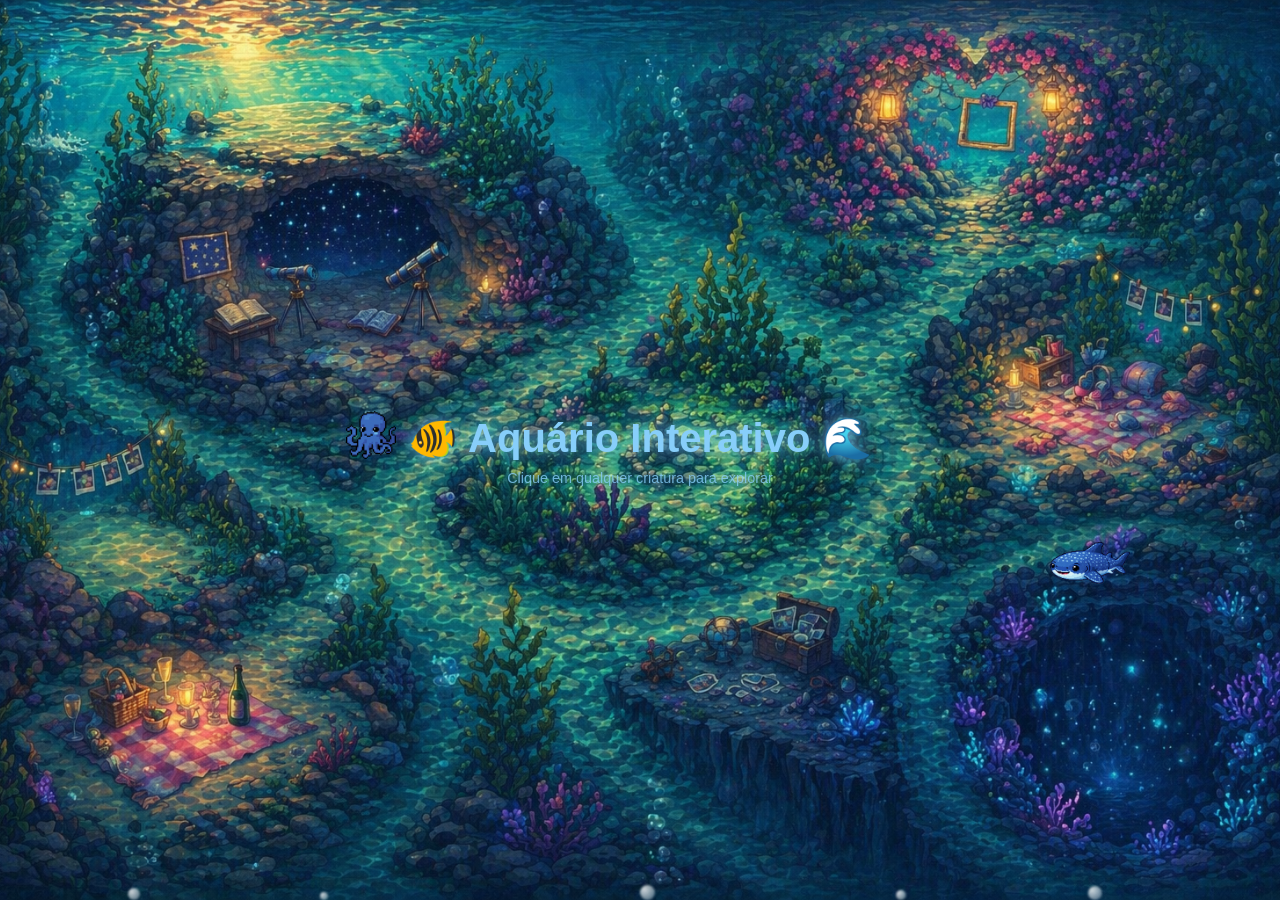
==== index.html @ 27817d5c "Add styles and HTML pages for marine creatures - Created style.css for overall styling of the aquari" ====
<!DOCTYPE html>
<html lang="pt-BR">
<head>
    <meta charset="UTF-8">
    <meta name="viewport" content="width=device-width, initial-scale=1.0, viewport-fit=cover">
    <meta name="apple-mobile-web-app-capable" content="yes">
    <meta name="apple-mobile-web-app-status-bar-style" content="black-translucent">
    <title>Aquário Interativo 🌊</title>
    <link rel="stylesheet" href="style.css">
</head>
<body>
    <div id="aquario" class="aquario">
        <!-- Background fundo marinho -->
        <div class="fundo-marinho"></div>
        
        <!-- Peixes e criaturas -->
        <div class="criatura peixe-dourado" data-arquivo="peixe-dourado.html">
            <div class="sprite sprite-peixe-dourado"></div>
        </div>
        
        <div class="criatura peixe-azul" data-arquivo="peixe-azul.html">
            <div class="sprite sprite-peixe-azul"></div>
        </div>
        
        <div class="criatura tubarao-baleia" data-arquivo="tubarao-baleia.html">
            <div class="sprite sprite-tubarao-baleia"></div>
        </div>
        
        <div class="criatura tartaruga-marinha" data-arquivo="tartaruga.html">
            <div class="sprite sprite-tartaruga"></div>
        </div>
        
        <div class="criatura polvo-inteligente" data-arquivo="polvo.html">
            <div class="sprite sprite-polvo"></div>
        </div>
        
        <!-- Bolhas decorativas -->
        <div class="bolha bolha-1"></div>
        <div class="bolha bolha-2"></div>
        <div class="bolha bolha-3"></div>
        <div class="bolha bolha-4"></div>
        <div class="bolha bolha-5"></div>
        
        <!-- HUD Info -->
        <div class="hud">
            <h1 class="titulo">🐠 Aquário Interativo 🌊</h1>
            <p class="subtitulo">Clique em qualquer criatura para explorar</p>
        </div>
    </div>

    <script src="script.js"></script>
</body>
</html>
---- style.css ----
* {
    margin: 0;
    padding: 0;
    box-sizing: border-box;
}

html, body {
    width: 100%;
    height: 100%;
    overflow: hidden;
}

body {
    font-family: 'Arial', sans-serif;
    background: #001f3f;
    /* Força landscape em mobile */
    orientation: landscape;
}

.aquario {
    width: 100%;
    height: 100%;
    background-image: url("sprites/background.png");
    background-size: cover;
    background-position: center;
    position: relative;
    overflow: hidden;
}

/* CRIATURAS */
.criatura {
    position: absolute;
    cursor: pointer;
    transition: all 0.3s ease;
    user-select: none;
    -webkit-user-select: none;
    touch-action: manipulation;
}

.criatura:active,
.criatura:hover {
    transform: scale(1.2);
    filter: drop-shadow(0 0 15px rgba(135, 206, 250, 0.9));
}

.sprite {
    width: 100%;
    height: 100%;
    background-size: contain;
    background-repeat: no-repeat;
    background-position: center;
}

/* Sprites - usando PNGs ou SVGs */
.sprite-peixe-dourado {
    width: 50px;
    height: 35px;
    background-image: url("sprites/peixe-dourado.png");
}

.sprite-peixe-azul {
    width: 50px;
    height: 35px;
    background-image: url("sprites/peixe-azul.png");
}

.sprite-tubarao-baleia {
    width: 80px;
    height: 45px;
    background-image: url("sprites/tubarao-baleia.png");
}

.sprite-tartaruga {
    width: 55px;
    height: 45px;
    background-image: url("sprites/tartaruga.png");
}

.sprite-polvo {
    width: 50px;
    height: 60px;
    background-image: url("sprites/polvo.png");
}

/* Posições das criaturas */
.peixe-dourado {
    left: 100px;
    top: 100px;
    animation: flutua 3.2s ease-in-out infinite;
}

.peixe-azul {
    left: 600px;
    top: 300px;
    animation: flutua 3.5s ease-in-out infinite;
}

.tubarao-baleia {
    left: 82%;
    top: 60%;
    animation: flutua 4s ease-in-out infinite;
}

.tartaruga-marinha {
    left: 800px;
    top: 200px;
    animation: flutua 3.8s ease-in-out infinite;
}

.polvo-inteligente {
    left: 27%;
    top: 45%;
    animation: flutua 4.2s ease-in-out infinite;
}

/* Animação de flutuação */
@keyframes flutua {
    0%, 100% {
        transform: translateY(0px);
    }
    50% {
        transform: translateY(-20px);
    }
}

/* BOLHAS */
.bolha {
    position: absolute;
    background: radial-gradient(circle at 30% 30%, rgba(255, 255, 255, 0.8), rgba(173, 216, 230, 0.3));
    border-radius: 50%;
    bottom: 0;
    filter: blur(1px);
}

.bolha-1 {
    width: 12px;
    height: 12px;
    left: 10%;
    animation: bolhas 6s infinite ease-in;
}

.bolha-2 {
    width: 8px;
    height: 8px;
    left: 25%;
    animation: bolhas 8s infinite ease-in 1s;
}

.bolha-3 {
    width: 15px;
    height: 15px;
    left: 50%;
    animation: bolhas 10s infinite ease-in 0.5s;
}

.bolha-4 {
    width: 10px;
    height: 10px;
    left: 70%;
    animation: bolhas 7s infinite ease-in 2s;
}

.bolha-5 {
    width: 14px;
    height: 14px;
    left: 85%;
    animation: bolhas 9s infinite ease-in 1.5s;
}

@keyframes bolhas {
    0% {
        bottom: 0;
        opacity: 1;
    }
    100% {
        bottom: 110%;
        opacity: 0;
    }
}

/* HUD */
.hud {
    position: absolute;
    top: 50%;
    left: 50%;
    transform: translate(-50%, -50%);
    text-align: center;
    z-index: 10;
    pointer-events: none;
}

.titulo {
    font-size: 2.5rem;
    color: #87CEFA;
    text-shadow: 0 0 15px rgba(135, 206, 250, 0.8);
    margin-bottom: 8px;
    animation: brilho 2s infinite;
}

.subtitulo {
    font-size: 0.9rem;
    color: #87CEFA;
    opacity: 0.8;
    text-shadow: 0 0 10px rgba(135, 206, 250, 0.5);
}

@keyframes brilho {
    0%, 100% {
        opacity: 1;
        text-shadow: 0 0 15px rgba(135, 206, 250, 0.8);
    }
    50% {
        opacity: 0.7;
        text-shadow: 0 0 5px rgba(135, 206, 250, 0.4);
    }
}

/* RESPONSIVO LANDSCAPE */
@media (orientation: portrait) {
    html, body {
        min-height: 100vh;
        min-width: 100vw;
    }

    body {
        transform: rotate(90deg);
        transform-origin: left top;
        width: 100vh;
        height: 100vw;
        position: absolute;
        top: 100%;
        left: 0;
    }

    .aquario {
        transform: rotate(-90deg);
    }
}

@media (max-height: 400px) {
    .titulo {
        font-size: 1.8rem;
    }

    .subtitulo {
        font-size: 0.75rem;
    }

    .sprite-peixe-dourado,
    .sprite-peixe-azul {
        width: 35px;
        height: 25px;
    }

    .sprite-tubarao-baleia {
        width: 60px;
        height: 35px;
    }

    .sprite-tartaruga {
        width: 40px;
        height: 35px;
    }

    .sprite-polvo {
        width: 35px;
        height: 45px;
    }

    .fundo-marinho {
        height: 15%;
    }
}

@media (max-width: 600px) {
    .titulo {
        font-size: 1.5rem;
    }

    .sprite-peixe-dourado,
    .sprite-peixe-azul {
        width: 40px;
        height: 28px;
    }

    .sprite-tubarao-baleia {
        width: 70px;
        height: 40px;
    }

    .sprite-tartaruga {
        width: 45px;
        height: 40px;
    }

    .sprite-polvo {
        width: 40px;
        height: 50px;
    }
}

/* Para forçar landscape em telas muito pequenas */
@media (orientation: portrait) and (max-width: 480px) {
    html {
        width: 100vh;
        height: 100vw;
    }

    body {
        width: 100vh;
        height: 100vw;
    }

    .aquario {
        width: 100vh;
        height: 100vw;
    }
}
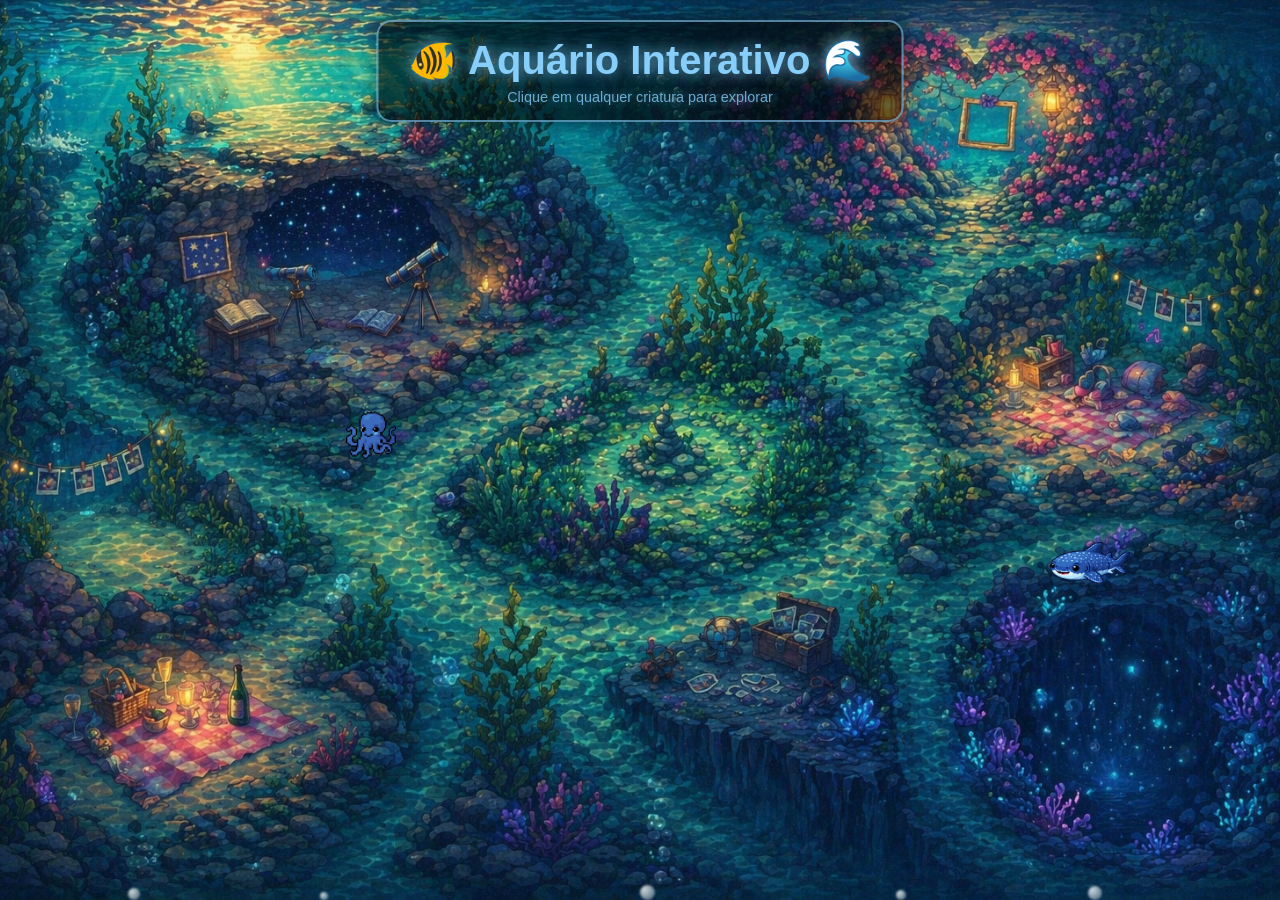
==== commit 90a609b9: "Add fullscreen button for mobile devices and style adjustments" ====
--- a/index.html
+++ b/index.html
@@ -45,6 +45,7 @@
         <div class="hud">
             <h1 class="titulo">🐠 Aquário Interativo 🌊</h1>
             <p class="subtitulo">Clique em qualquer criatura para explorar</p>
+            <button class="fullscreen-btn" id="fullscreenBtn" title="Tela Cheia">⛶</button>
         </div>
     </div>
 
--- a/style.css
+++ b/style.css
@@ -13,8 +13,8 @@
 body {
     font-family: 'Arial', sans-serif;
     background: #001f3f;
-    /* Força landscape em mobile */
-    orientation: landscape;
+    display: flex;
+    flex-direction: column;
 }
 
 .aquario {
@@ -181,19 +181,25 @@
 /* HUD */
 .hud {
     position: absolute;
-    top: 50%;
+    top: 20px;
     left: 50%;
-    transform: translate(-50%, -50%);
+    transform: translateX(-50%);
     text-align: center;
     z-index: 10;
     pointer-events: none;
+    background: rgba(0, 0, 0, 0.6);
+    padding: 15px 30px;
+    border-radius: 15px;
+    border: 2px solid rgba(135, 206, 250, 0.6);
+    box-shadow: 0 0 20px rgba(0, 0, 0, 0.5);
 }
 
 .titulo {
     font-size: 2.5rem;
     color: #87CEFA;
     text-shadow: 0 0 15px rgba(135, 206, 250, 0.8);
-    margin-bottom: 8px;
+    margin-bottom: 5px;
+    margin-top: 0;
     animation: brilho 2s infinite;
 }
 
@@ -202,6 +208,34 @@
     color: #87CEFA;
     opacity: 0.8;
     text-shadow: 0 0 10px rgba(135, 206, 250, 0.5);
+    margin: 0;
+}
+
+.fullscreen-btn {
+    position: absolute;
+    top: 10px;
+    right: 10px;
+    background: rgba(30, 144, 255, 0.8);
+    color: white;
+    border: 2px solid rgba(135, 206, 250, 0.8);
+    border-radius: 50%;
+    width: 40px;
+    height: 40px;
+    font-size: 1.2rem;
+    cursor: pointer;
+    transition: all 0.3s ease;
+    pointer-events: auto;
+    display: none;
+}
+
+.fullscreen-btn:hover {
+    background: rgba(30, 144, 255, 1);
+    transform: scale(1.1);
+    box-shadow: 0 0 15px rgba(30, 144, 255, 0.5);
+}
+
+.fullscreen-btn:active {
+    transform: scale(0.95);
 }
 
 @keyframes brilho {
@@ -215,35 +249,54 @@
     }
 }
 
-/* RESPONSIVO LANDSCAPE */
-@media (orientation: portrait) {
-    html, body {
-        min-height: 100vh;
-        min-width: 100vw;
-    }
-
-    body {
-        transform: rotate(90deg);
-        transform-origin: left top;
-        width: 100vh;
-        height: 100vw;
-        position: absolute;
-        top: 100%;
-        left: 0;
-    }
-
-    .aquario {
-        transform: rotate(-90deg);
+/* RESPONSIVO MOBILE LANDSCAPE */
+@media (max-width: 800px) and (orientation: landscape) {
+    .titulo {
+        font-size: 1.8rem;
+    }
+
+    .subtitulo {
+        font-size: 0.8rem;
+    }
+
+    .hud {
+        padding: 10px 20px;
+        top: 10px;
+    }
+
+    .sprite-peixe-dourado,
+    .sprite-peixe-azul {
+        width: 40px;
+        height: 28px;
+    }
+
+    .sprite-tubarao-baleia {
+        width: 70px;
+        height: 40px;
+    }
+
+    .sprite-tartaruga {
+        width: 45px;
+        height: 40px;
+    }
+
+    .sprite-polvo {
+        width: 40px;
+        height: 50px;
     }
 }
 
 @media (max-height: 400px) {
     .titulo {
-        font-size: 1.8rem;
+        font-size: 1.5rem;
     }
 
     .subtitulo {
-        font-size: 0.75rem;
+        font-size: 0.7rem;
+    }
+
+    .hud {
+        padding: 10px 20px;
     }
 
     .sprite-peixe-dourado,
@@ -266,53 +319,50 @@
         width: 35px;
         height: 45px;
     }
-
-    .fundo-marinho {
-        height: 15%;
-    }
 }
 
 @media (max-width: 600px) {
     .titulo {
-        font-size: 1.5rem;
+        font-size: 1.4rem;
+    }
+
+    .hud {
+        padding: 8px 15px;
+        top: 8px;
     }
 
     .sprite-peixe-dourado,
     .sprite-peixe-azul {
+        width: 35px;
+        height: 25px;
+    }
+
+    .sprite-tubarao-baleia {
+        width: 60px;
+        height: 35px;
+    }
+
+    .sprite-tartaruga {
         width: 40px;
-        height: 28px;
-    }
-
-    .sprite-tubarao-baleia {
-        width: 70px;
-        height: 40px;
-    }
-
-    .sprite-tartaruga {
-        width: 45px;
-        height: 40px;
+        height: 35px;
     }
 
     .sprite-polvo {
-        width: 40px;
-        height: 50px;
-    }
-}
-
-/* Para forçar landscape em telas muito pequenas */
-@media (orientation: portrait) and (max-width: 480px) {
-    html {
-        width: 100vh;
-        height: 100vw;
-    }
-
-    body {
-        width: 100vh;
-        height: 100vw;
-    }
-
-    .aquario {
-        width: 100vh;
-        height: 100vw;
-    }
-}
+        width: 35px;
+        height: 45px;
+    }
+}
+
+/* MOSTRAR BOTÃO FULLSCREEN APENAS EM DISPOSITIVOS MÓVEIS */
+@media (max-width: 800px) {
+    .fullscreen-btn {
+        display: block !important;
+    }
+}
+
+/* MOSTRAR BOTÃO FULLSCREEN APENAS EM DISPOSITIVOS MÓVEIS */
+@media (max-width: 800px) {
+    .fullscreen-btn {
+        display: block !important;
+    }
+}
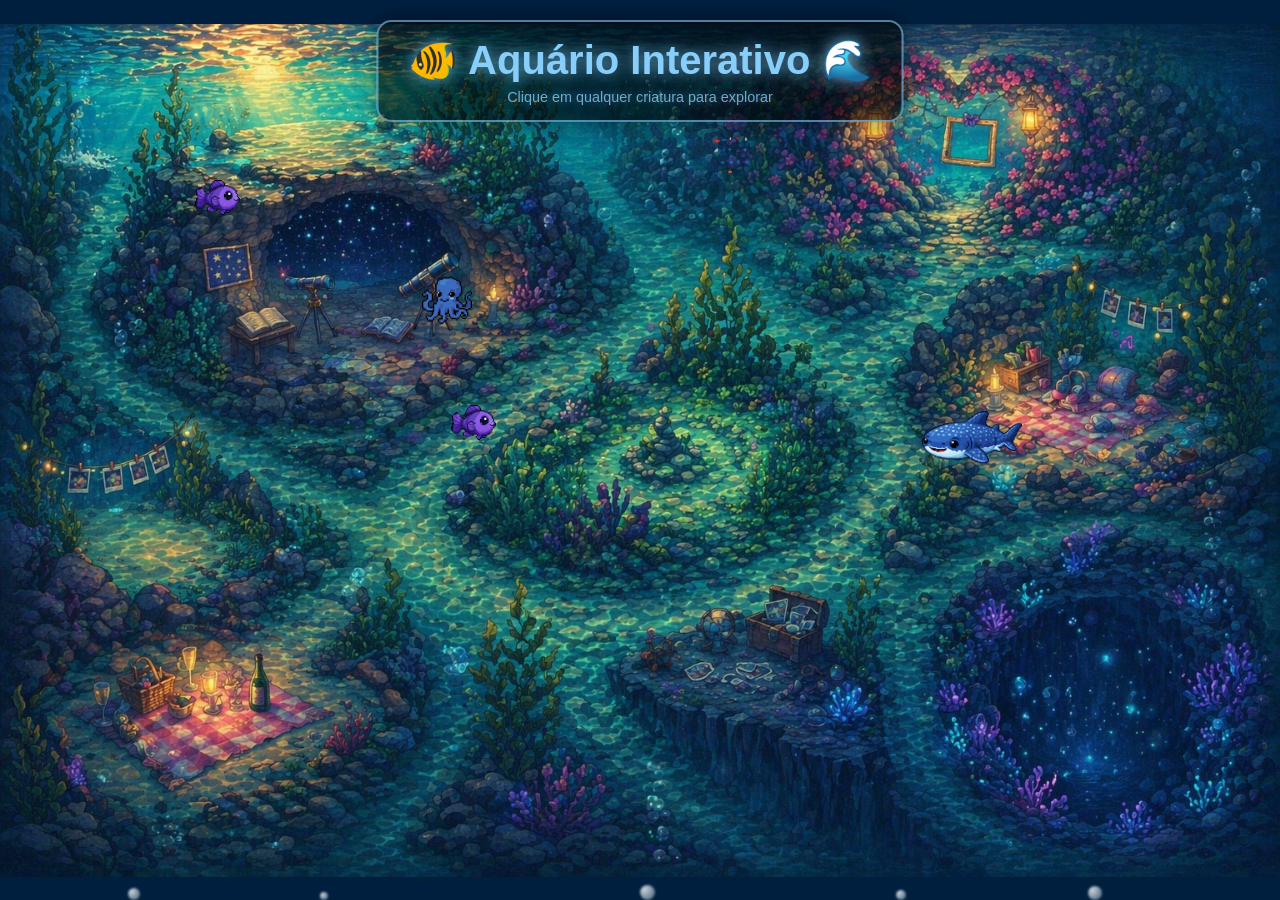
==== commit b95bcea7: "Refactor code structure for improved readability and maintainability" ====
--- a/index.html
+++ b/index.html
@@ -45,7 +45,6 @@
         <div class="hud">
             <h1 class="titulo">🐠 Aquário Interativo 🌊</h1>
             <p class="subtitulo">Clique em qualquer criatura para explorar</p>
-            <button class="fullscreen-btn" id="fullscreenBtn" title="Tela Cheia">⛶</button>
         </div>
     </div>
 
--- a/style.css
+++ b/style.css
@@ -21,8 +21,9 @@
     width: 100%;
     height: 100%;
     background-image: url("sprites/background.png");
-    background-size: cover;
+    background-size: contain;
     background-position: center;
+    background-repeat: no-repeat;
     position: relative;
     overflow: hidden;
 }
@@ -65,8 +66,8 @@
 }
 
 .sprite-tubarao-baleia {
-    width: 80px;
-    height: 45px;
+    width: 100px;
+    height: 65px;
     background-image: url("sprites/tubarao-baleia.png");
 }
 
@@ -84,32 +85,32 @@
 
 /* Posições das criaturas */
 .peixe-dourado {
-    left: 100px;
-    top: 100px;
+    left: 15%;
+    top: 20%;
     animation: flutua 3.2s ease-in-out infinite;
 }
 
 .peixe-azul {
-    left: 600px;
-    top: 300px;
+    left: 35%;
+    top: 45%;
     animation: flutua 3.5s ease-in-out infinite;
 }
 
 .tubarao-baleia {
-    left: 82%;
-    top: 60%;
+    left: 72%;
+    top: 45%;
     animation: flutua 4s ease-in-out infinite;
 }
 
 .tartaruga-marinha {
-    left: 800px;
-    top: 200px;
+    left: 55%;
+    top: 15%;
     animation: flutua 3.8s ease-in-out infinite;
 }
 
 .polvo-inteligente {
-    left: 27%;
-    top: 45%;
+    left: 33%;
+    top: 30%;
     animation: flutua 4.2s ease-in-out infinite;
 }
 
@@ -211,33 +212,6 @@
     margin: 0;
 }
 
-.fullscreen-btn {
-    position: absolute;
-    top: 10px;
-    right: 10px;
-    background: rgba(30, 144, 255, 0.8);
-    color: white;
-    border: 2px solid rgba(135, 206, 250, 0.8);
-    border-radius: 50%;
-    width: 40px;
-    height: 40px;
-    font-size: 1.2rem;
-    cursor: pointer;
-    transition: all 0.3s ease;
-    pointer-events: auto;
-    display: none;
-}
-
-.fullscreen-btn:hover {
-    background: rgba(30, 144, 255, 1);
-    transform: scale(1.1);
-    box-shadow: 0 0 15px rgba(30, 144, 255, 0.5);
-}
-
-.fullscreen-btn:active {
-    transform: scale(0.95);
-}
-
 @keyframes brilho {
     0%, 100% {
         opacity: 1;
@@ -284,6 +258,32 @@
         width: 40px;
         height: 50px;
     }
+
+    /* Ajustar posições para telas menores */
+    .peixe-dourado {
+        left: 15%;
+        top: 20%;
+    }
+
+    .peixe-azul {
+        left: 35%;
+        top: 45%;
+    }
+
+    .tubarao-baleia {
+        left: 72%;
+        top: 45%;
+    }
+
+    .tartaruga-marinha {
+        left: 55%;
+        top: 15%;
+    }
+
+    .polvo-inteligente {
+        left: 33%;
+        top: 30%;
+    }
 }
 
 @media (max-height: 400px) {
@@ -351,18 +351,30 @@
         width: 35px;
         height: 45px;
     }
-}
-
-/* MOSTRAR BOTÃO FULLSCREEN APENAS EM DISPOSITIVOS MÓVEIS */
-@media (max-width: 800px) {
-    .fullscreen-btn {
-        display: block !important;
-    }
-}
-
-/* MOSTRAR BOTÃO FULLSCREEN APENAS EM DISPOSITIVOS MÓVEIS */
-@media (max-width: 800px) {
-    .fullscreen-btn {
-        display: block !important;
-    }
-}
+
+    /* Ajustar posições para telas muito pequenas */
+    .peixe-dourado {
+        left: 15%;
+        top: 20%;
+    }
+
+    .peixe-azul {
+        left: 35%;
+        top: 45%;
+    }
+
+    .tubarao-baleia {
+        left: 72%;
+        top: 45%;
+    }
+
+    .tartaruga-marinha {
+        left: 55%;
+        top: 15%;
+    }
+
+    .polvo-inteligente {
+        left: 33%;
+        top: 30%;
+    }
+}
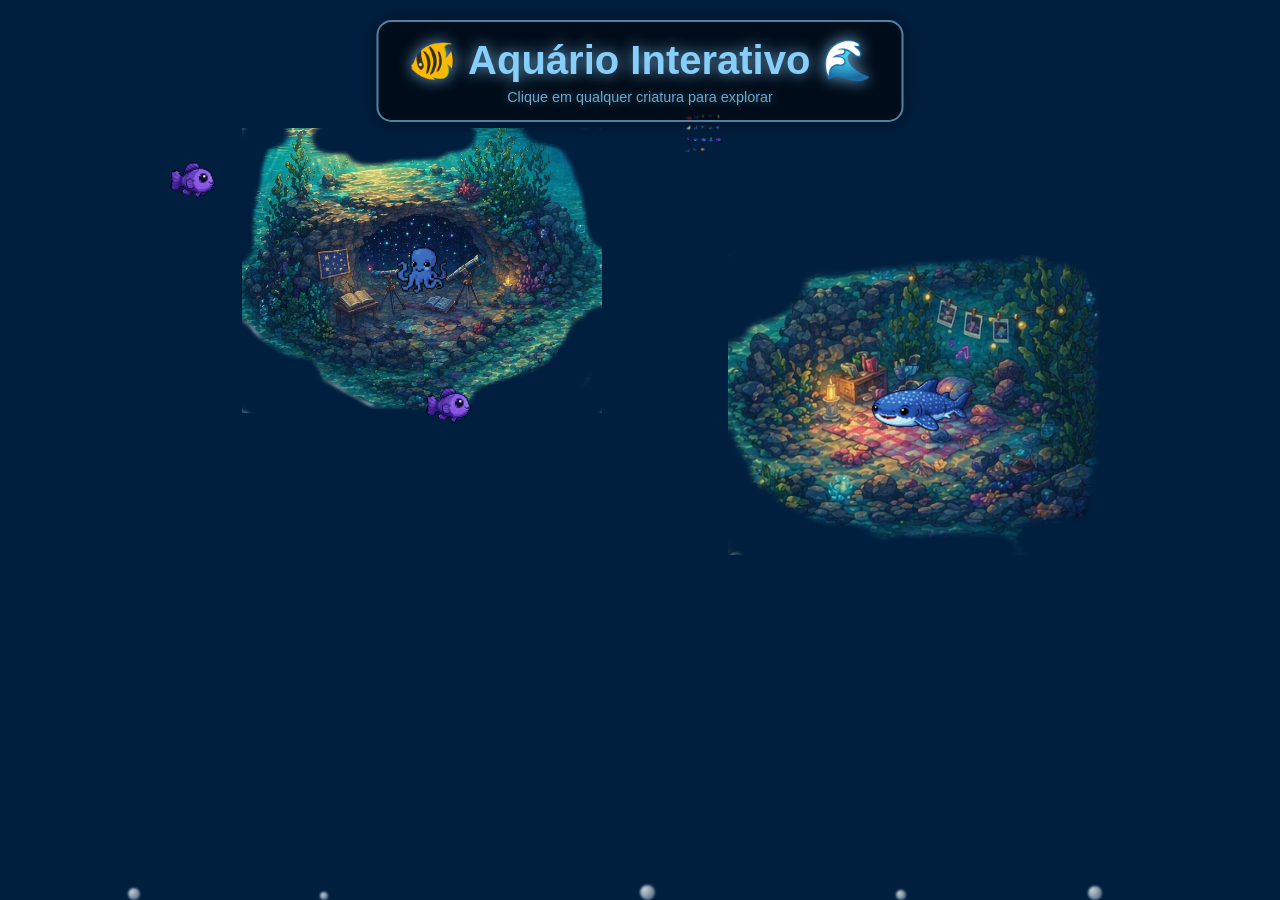
==== commit cc66e831: "Refactor code structure for improved readability and maintainability" ====
--- a/index.html
+++ b/index.html
@@ -23,6 +23,7 @@
         </div>
         
         <div class="criatura tubarao-baleia" data-arquivo="tubarao-baleia.html">
+            <div class="local local-tubarao-baleia"></div>
             <div class="sprite sprite-tubarao-baleia"></div>
         </div>
         
@@ -31,6 +32,7 @@
         </div>
         
         <div class="criatura polvo-inteligente" data-arquivo="polvo.html">
+            <div class="local local-polvo"></div>
             <div class="sprite sprite-polvo"></div>
         </div>
         
--- a/style.css
+++ b/style.css
@@ -20,8 +20,8 @@
 .aquario {
     width: 100%;
     height: 100%;
-    background-image: url("sprites/background.png");
-    background-size: contain;
+    background-image: url("sprites/background.gif");
+    background-size: fill;
     background-position: center;
     background-repeat: no-repeat;
     position: relative;
@@ -52,35 +52,77 @@
     background-position: center;
 }
 
+/* Locais (casinha dos bichinhos) */
+.local {
+    position: absolute;
+    background-size: contain;
+    background-repeat: no-repeat;
+    background-position: center;
+    z-index: 1;
+    animation: none !important;
+    top: 50%;
+    left: 50%;
+    transform: translate(-50%, -50%);
+}
+
+.local-tubarao-baleia {
+    width: 450px;
+    height: 300px;
+    background-image: url("sprites/locais/local_tubarao_baleia.png");
+}
+
+.local-polvo {
+    width: 360px;
+    height: 360px;
+    background-image: url("sprites/locais/local_polvo.png");
+}
+
 /* Sprites - usando PNGs ou SVGs */
+.sprite {
+    position: absolute;
+    top: 50%;
+    left: 50%;
+    transform: translate(-50%, -50%);
+    background-size: contain;
+    background-repeat: no-repeat;
+    background-position: center;
+}
+
 .sprite-peixe-dourado {
     width: 50px;
     height: 35px;
-    background-image: url("sprites/peixe-dourado.png");
+    background-image: url("sprites/peixes/peixe-dourado.png");
+    z-index: 2;
 }
 
 .sprite-peixe-azul {
     width: 50px;
     height: 35px;
-    background-image: url("sprites/peixe-azul.png");
+    background-image: url("sprites/peixes/peixe-azul.png");
+    z-index: 2;
 }
 
 .sprite-tubarao-baleia {
     width: 100px;
     height: 65px;
-    background-image: url("sprites/tubarao-baleia.png");
+    background-image: url("sprites/peixes/tubarao-baleia.png");
+    z-index: 2;
+    animation: flutua 4s ease-in-out infinite;
 }
 
 .sprite-tartaruga {
     width: 55px;
     height: 45px;
-    background-image: url("sprites/tartaruga.png");
+    background-image: url("sprites/peixes/tartaruga.png");
+    z-index: 2;
 }
 
 .sprite-polvo {
     width: 50px;
     height: 60px;
-    background-image: url("sprites/polvo.png");
+    background-image: url("sprites/peixes/polvo.png");
+    z-index: 2;
+    animation: flutua 4.2s ease-in-out infinite;
 }
 
 /* Posições das criaturas */
@@ -99,7 +141,7 @@
 .tubarao-baleia {
     left: 72%;
     top: 45%;
-    animation: flutua 4s ease-in-out infinite;
+    transform: translate(-50%, -50%);
 }
 
 .tartaruga-marinha {
@@ -111,16 +153,16 @@
 .polvo-inteligente {
     left: 33%;
     top: 30%;
-    animation: flutua 4.2s ease-in-out infinite;
+    transform: translate(-50%, -50%);
 }
 
 /* Animação de flutuação */
 @keyframes flutua {
     0%, 100% {
-        transform: translateY(0px);
+        transform: translate(-50%, -50%) translateY(0px);
     }
     50% {
-        transform: translateY(-20px);
+        transform: translate(-50%, -50%) translateY(-20px);
     }
 }
 
@@ -259,6 +301,16 @@
         height: 50px;
     }
 
+    .local-tubarao-baleia {
+        width: 375px;
+        height: 255px;
+    }
+
+    .local-polvo {
+        width: 285px;
+        height: 285px;
+    }
+
     /* Ajustar posições para telas menores */
     .peixe-dourado {
         left: 15%;
@@ -299,6 +351,16 @@
         padding: 10px 20px;
     }
 
+    .local-tubarao-baleia {
+        width: 375px;
+        height: 255px;
+    }
+
+    .local-polvo {
+        width: 285px;
+        height: 285px;
+    }
+
     .sprite-peixe-dourado,
     .sprite-peixe-azul {
         width: 35px;
@@ -331,6 +393,16 @@
         top: 8px;
     }
 
+    .local-tubarao-baleia {
+        width: 375px;
+        height: 255px;
+    }
+
+    .local-polvo {
+        width: 285px;
+        height: 285px;
+    }
+
     .sprite-peixe-dourado,
     .sprite-peixe-azul {
         width: 35px;
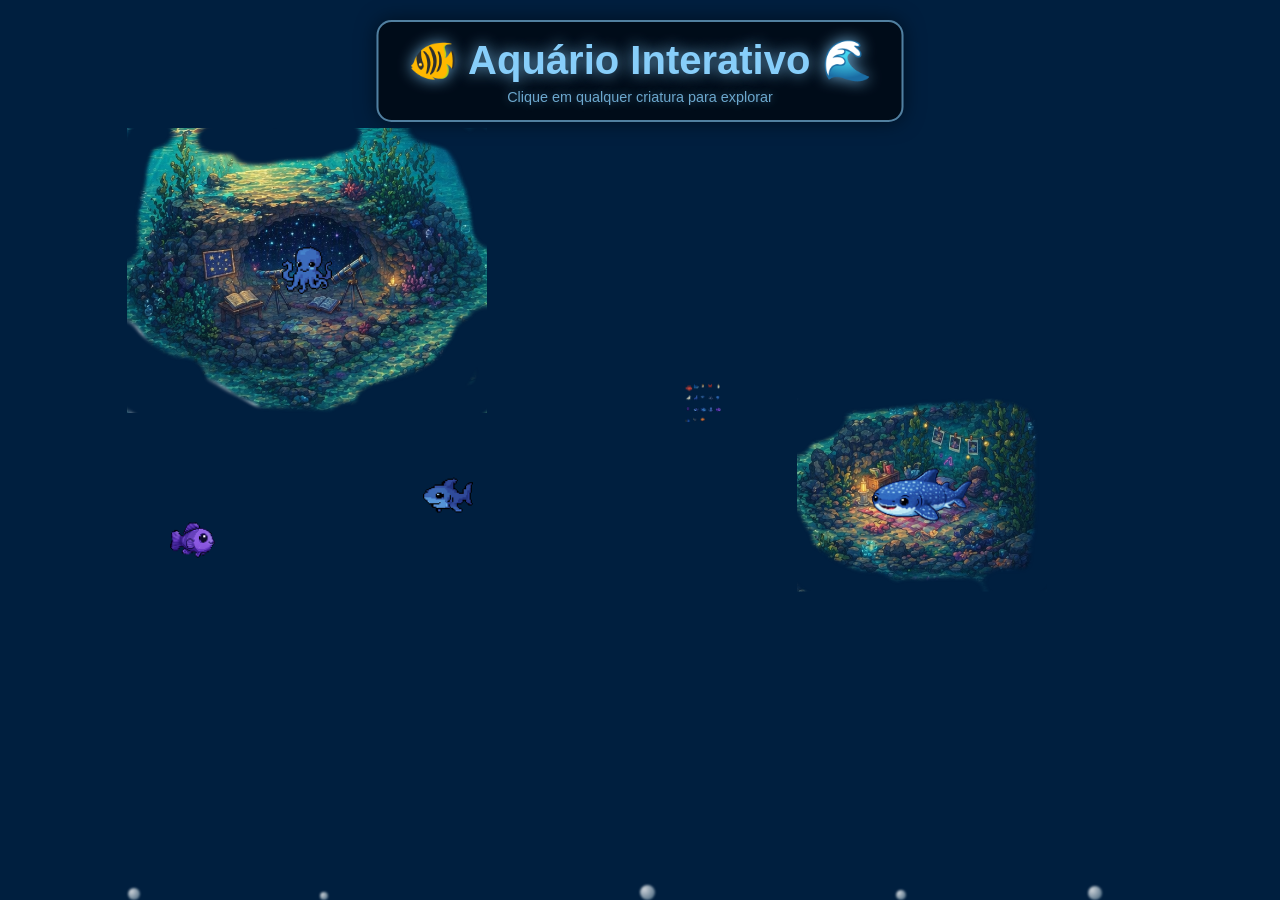
==== commit 8b22c6f5: "alteração das posições e adicionado o tubarão" ====
--- a/index.html
+++ b/index.html
@@ -18,8 +18,8 @@
             <div class="sprite sprite-peixe-dourado"></div>
         </div>
         
-        <div class="criatura peixe-azul" data-arquivo="peixe-azul.html">
-            <div class="sprite sprite-peixe-azul"></div>
+        <div class="criatura tubarao" data-arquivo="tubarao.html">
+            <div class="sprite sprite-tubarao"></div>
         </div>
         
         <div class="criatura tubarao-baleia" data-arquivo="tubarao-baleia.html">
--- a/style.css
+++ b/style.css
@@ -21,7 +21,7 @@
     width: 100%;
     height: 100%;
     background-image: url("sprites/background.gif");
-    background-size: fill;
+    background-size: cover;
     background-position: center;
     background-repeat: no-repeat;
     position: relative;
@@ -66,8 +66,8 @@
 }
 
 .local-tubarao-baleia {
-    width: 450px;
-    height: 300px;
+    width: 250px;
+    height: 225px;
     background-image: url("sprites/locais/local_tubarao_baleia.png");
 }
 
@@ -95,10 +95,10 @@
     z-index: 2;
 }
 
-.sprite-peixe-azul {
+.sprite-tubarao {
     width: 50px;
     height: 35px;
-    background-image: url("sprites/peixes/peixe-azul.png");
+    background-image: url("sprites/peixes/tubarao.png");
     z-index: 2;
 }
 
@@ -128,30 +128,30 @@
 /* Posições das criaturas */
 .peixe-dourado {
     left: 15%;
-    top: 20%;
+    top: 60%;
     animation: flutua 3.2s ease-in-out infinite;
 }
 
-.peixe-azul {
+.tubarao {
     left: 35%;
-    top: 45%;
+    top: 55%;
     animation: flutua 3.5s ease-in-out infinite;
 }
 
 .tubarao-baleia {
     left: 72%;
-    top: 45%;
+    top: 55%;
     transform: translate(-50%, -50%);
 }
 
 .tartaruga-marinha {
     left: 55%;
-    top: 15%;
+    top: 45%;
     animation: flutua 3.8s ease-in-out infinite;
 }
 
 .polvo-inteligente {
-    left: 33%;
+    left: 24%;
     top: 30%;
     transform: translate(-50%, -50%);
 }
@@ -281,7 +281,7 @@
     }
 
     .sprite-peixe-dourado,
-    .sprite-peixe-azul {
+    .sprite-tubarao {
         width: 40px;
         height: 28px;
     }
@@ -302,13 +302,13 @@
     }
 
     .local-tubarao-baleia {
-        width: 375px;
-        height: 255px;
+        width: 150px;
+        height: 150px;
     }
 
     .local-polvo {
-        width: 285px;
-        height: 285px;
+        width: 150px;
+        height: 150px;
     }
 
     /* Ajustar posições para telas menores */
@@ -317,7 +317,7 @@
         top: 20%;
     }
 
-    .peixe-azul {
+    .tubarao {
         left: 35%;
         top: 45%;
     }
@@ -348,21 +348,22 @@
     }
 
     .hud {
-        padding: 10px 20px;
+        scale: 0.5;
+        translate: -25% -0%;
     }
 
     .local-tubarao-baleia {
-        width: 375px;
-        height: 255px;
+        width: 150px;
+        height: 112px;
     }
 
     .local-polvo {
-        width: 285px;
-        height: 285px;
+        width: 142px;
+        height: 142px;
     }
 
     .sprite-peixe-dourado,
-    .sprite-peixe-azul {
+    .sprite-tubarao {
         width: 35px;
         height: 25px;
     }
@@ -394,17 +395,17 @@
     }
 
     .local-tubarao-baleia {
-        width: 375px;
-        height: 255px;
+        width: 150px;
+        height: 150px;
     }
 
     .local-polvo {
-        width: 285px;
-        height: 285px;
+        width: 150px;
+        height: 150px;
     }
 
     .sprite-peixe-dourado,
-    .sprite-peixe-azul {
+    .sprite-tubarao {
         width: 35px;
         height: 25px;
     }
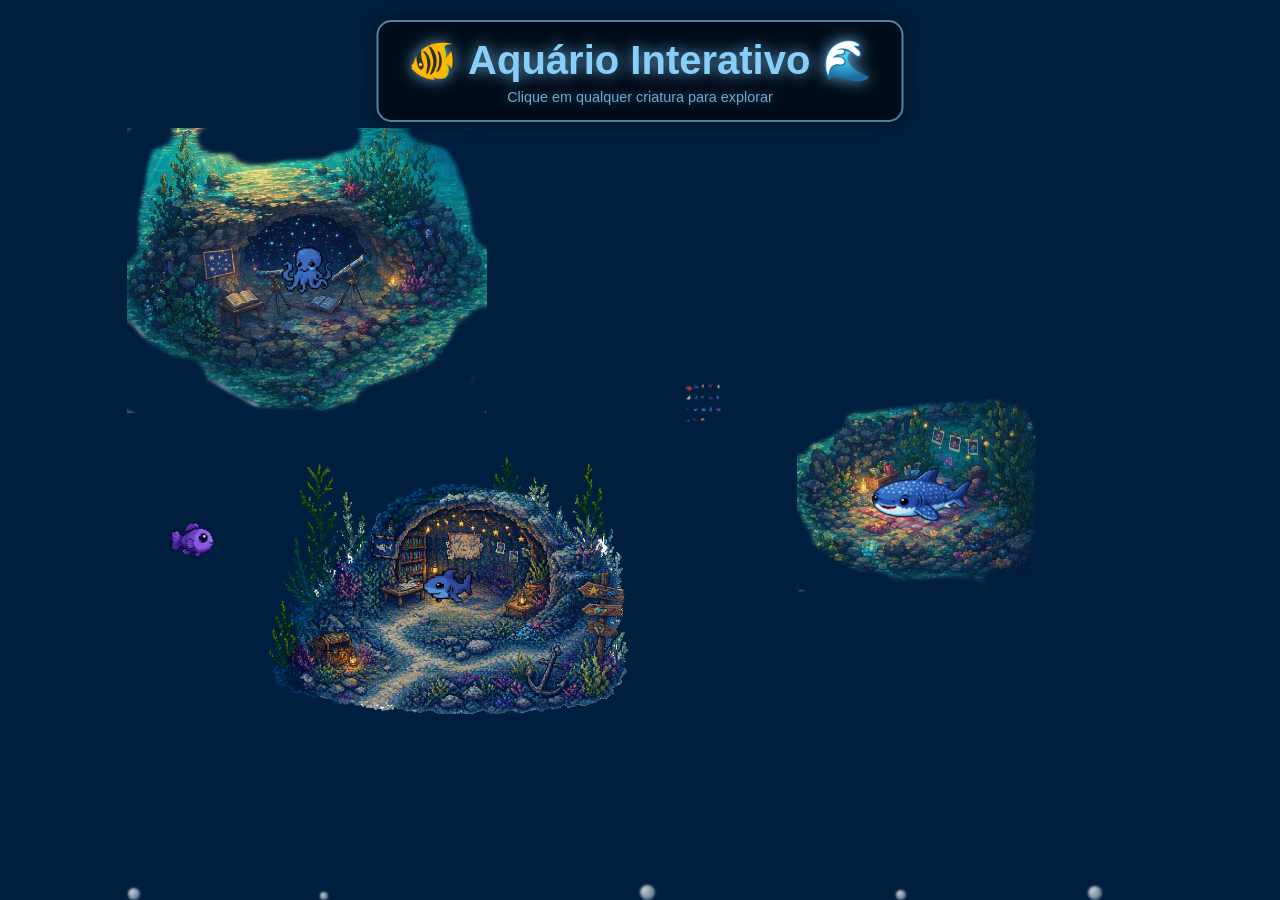
==== commit f81888eb: "adiciona novo local do tubarão e remove a página do peixe azul; atualiza conteúdo e estilo do polvo " ====
--- a/index.html
+++ b/index.html
@@ -19,6 +19,7 @@
         </div>
         
         <div class="criatura tubarao" data-arquivo="tubarao.html">
+            <div class="local local-shark"></div>
             <div class="sprite sprite-tubarao"></div>
         </div>
         
--- a/style.css
+++ b/style.css
@@ -77,6 +77,12 @@
     background-image: url("sprites/locais/local_polvo.png");
 }
 
+.local-shark {
+    width: 360px;
+    height: 270px;
+    background-image: url("sprites/locais/local_shark.png");
+}
+
 /* Sprites - usando PNGs ou SVGs */
 .sprite {
     position: absolute;
@@ -100,6 +106,7 @@
     height: 35px;
     background-image: url("sprites/peixes/tubarao.png");
     z-index: 2;
+    animation: flutua 3.5s ease-in-out infinite;
 }
 
 .sprite-tubarao-baleia {
@@ -134,8 +141,8 @@
 
 .tubarao {
     left: 35%;
-    top: 55%;
-    animation: flutua 3.5s ease-in-out infinite;
+    top: 65%;
+    
 }
 
 .tubarao-baleia {
@@ -311,6 +318,11 @@
         height: 150px;
     }
 
+    .local-shark {
+        width: 150px;
+        height: 112px;
+    }
+
     /* Ajustar posições para telas menores */
     .peixe-dourado {
         left: 15%;
@@ -404,6 +416,11 @@
         height: 150px;
     }
 
+    .local-shark {
+        width: 150px;
+        height: 112px;
+    }
+
     .sprite-peixe-dourado,
     .sprite-tubarao {
         width: 35px;
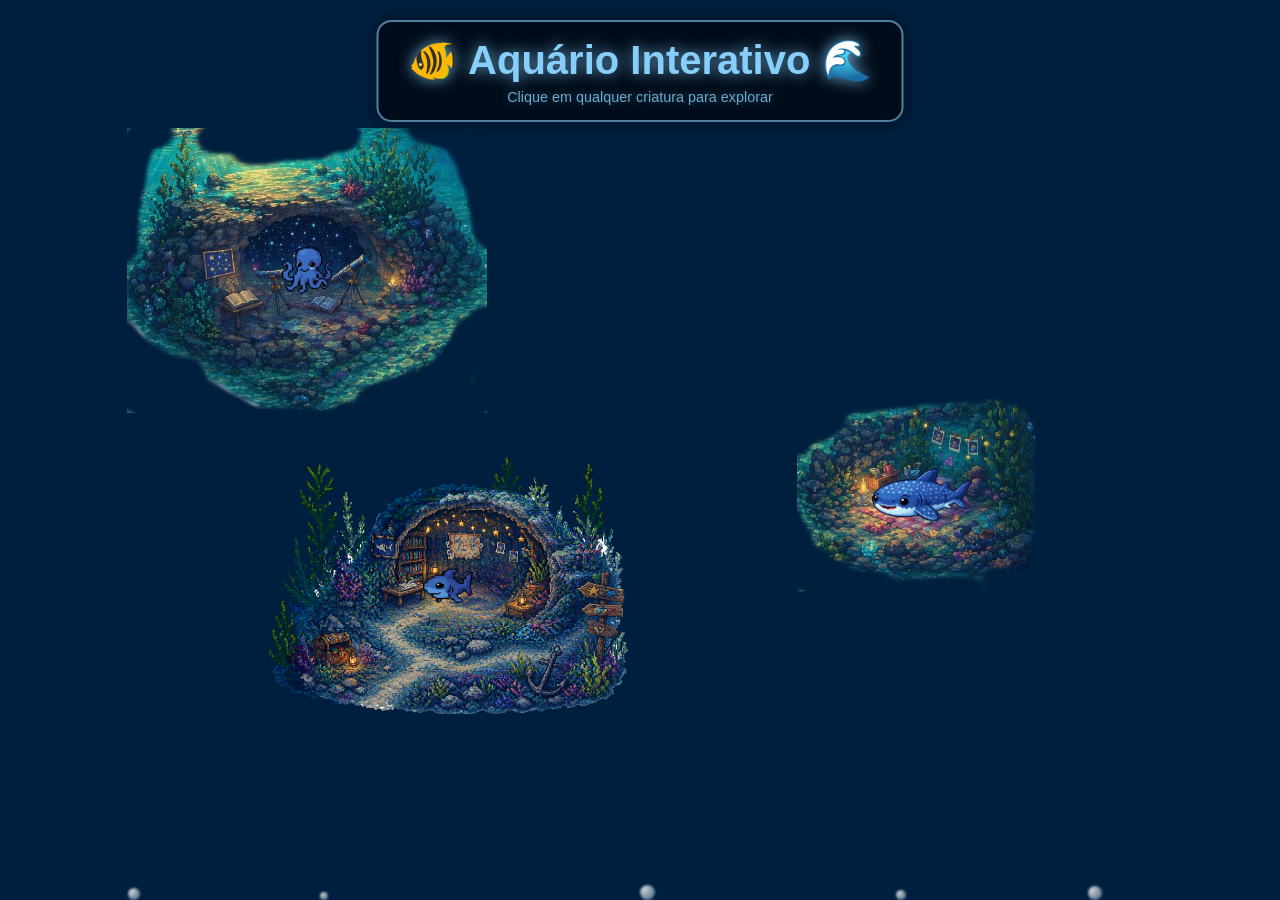
==== commit 91e68452: "Refactor code structure for improved readability and maintainability" ====
--- a/index.html
+++ b/index.html
@@ -14,10 +14,6 @@
         <div class="fundo-marinho"></div>
         
         <!-- Peixes e criaturas -->
-        <div class="criatura peixe-dourado" data-arquivo="peixe-dourado.html">
-            <div class="sprite sprite-peixe-dourado"></div>
-        </div>
-        
         <div class="criatura tubarao" data-arquivo="tubarao.html">
             <div class="local local-shark"></div>
             <div class="sprite sprite-tubarao"></div>
@@ -26,10 +22,6 @@
         <div class="criatura tubarao-baleia" data-arquivo="tubarao-baleia.html">
             <div class="local local-tubarao-baleia"></div>
             <div class="sprite sprite-tubarao-baleia"></div>
-        </div>
-        
-        <div class="criatura tartaruga-marinha" data-arquivo="tartaruga.html">
-            <div class="sprite sprite-tartaruga"></div>
         </div>
         
         <div class="criatura polvo-inteligente" data-arquivo="polvo.html">
--- a/style.css
+++ b/style.css
@@ -94,13 +94,6 @@
     background-position: center;
 }
 
-.sprite-peixe-dourado {
-    width: 50px;
-    height: 35px;
-    background-image: url("sprites/peixes/peixe-dourado.png");
-    z-index: 2;
-}
-
 .sprite-tubarao {
     width: 50px;
     height: 35px;
@@ -117,13 +110,6 @@
     animation: flutua 4s ease-in-out infinite;
 }
 
-.sprite-tartaruga {
-    width: 55px;
-    height: 45px;
-    background-image: url("sprites/peixes/tartaruga.png");
-    z-index: 2;
-}
-
 .sprite-polvo {
     width: 50px;
     height: 60px;
@@ -133,12 +119,6 @@
 }
 
 /* Posições das criaturas */
-.peixe-dourado {
-    left: 15%;
-    top: 60%;
-    animation: flutua 3.2s ease-in-out infinite;
-}
-
 .tubarao {
     left: 35%;
     top: 65%;
@@ -149,12 +129,6 @@
     left: 72%;
     top: 55%;
     transform: translate(-50%, -50%);
-}
-
-.tartaruga-marinha {
-    left: 55%;
-    top: 45%;
-    animation: flutua 3.8s ease-in-out infinite;
 }
 
 .polvo-inteligente {
